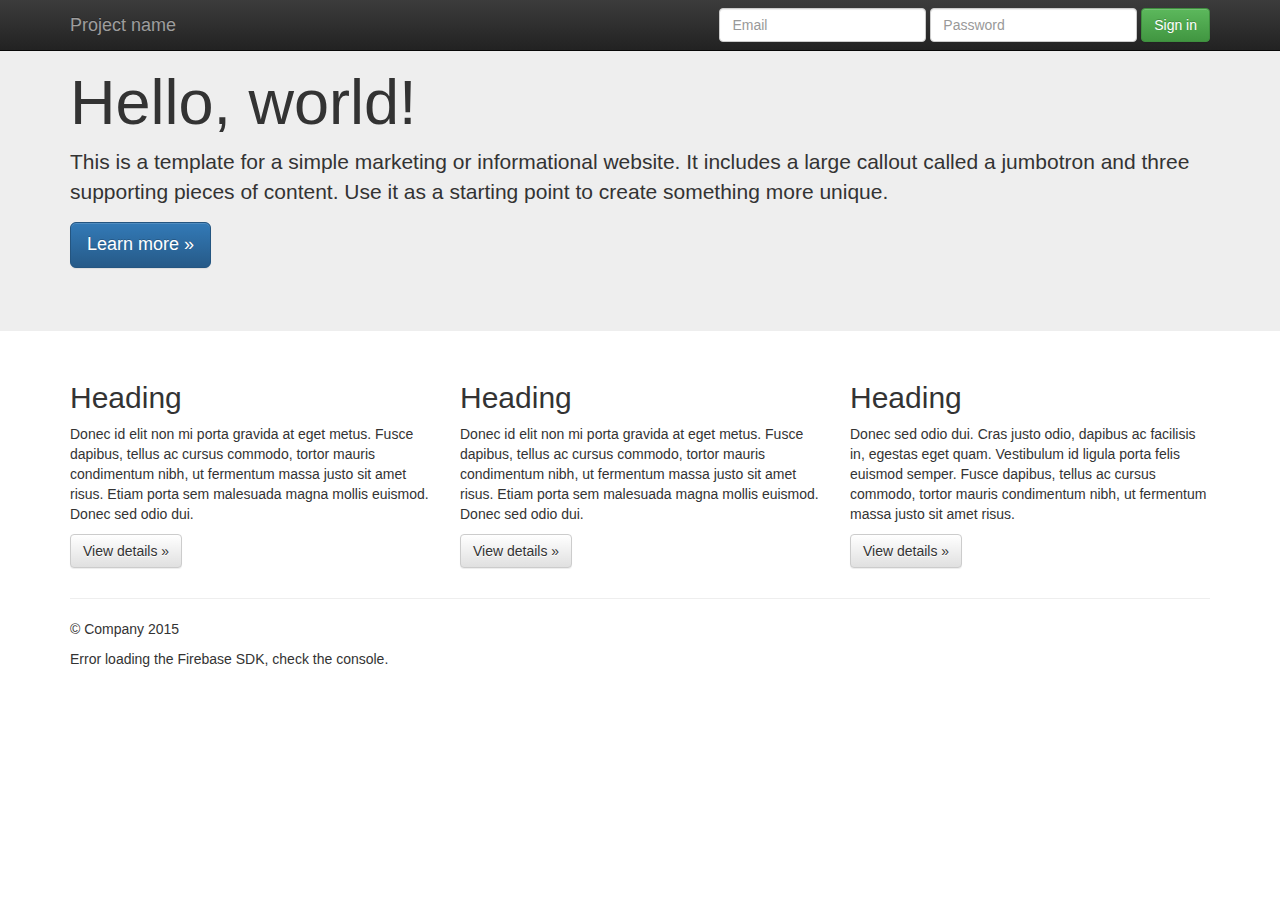
==== public/index.html @ 56bc90c0 "firebase init merged with initializr code" ====
<!DOCTYPE html>
<!--[if lt IE 7]>      <html class="no-js lt-ie9 lt-ie8 lt-ie7" lang=""> <![endif]-->
<!--[if IE 7]>         <html class="no-js lt-ie9 lt-ie8" lang=""> <![endif]-->
<!--[if IE 8]>         <html class="no-js lt-ie9" lang=""> <![endif]-->
<!--[if gt IE 8]><!-->
<html class="no-js" lang="">
<!--<![endif]-->

<head>
  <meta charset="utf-8">
  <meta name="viewport" content="width=device-width, initial-scale=1">
  <meta http-equiv="X-UA-Compatible" content="IE=edge,chrome=1">
  <meta name="description" content="Firebase resume and blog site">
  <title>Jordan Levy</title>

  <!-- update the version number as needed -->
  <script defer src="/__/firebase/7.9.1/firebase-app.js"></script>
  <!-- include only the Firebase features as you need -->
  <script defer src="/__/firebase/7.9.1/firebase-auth.js"></script>
  <script defer src="/__/firebase/7.9.1/firebase-database.js"></script>
  <script defer src="/__/firebase/7.9.1/firebase-messaging.js"></script>
  <script defer src="/__/firebase/7.9.1/firebase-storage.js"></script>
  <!-- initialize the SDK after all desired features are loaded -->
  <script defer src="/__/firebase/init.js"></script>

  <link rel="stylesheet" href="css/bootstrap.min.css">
  <link rel="stylesheet" href="css/bootstrap-theme.min.css">
  <link rel="stylesheet" href="css/main.css">

  <script src="js/vendor/modernizr-2.8.3-respond-1.4.2.min.js"></script>
  <script src="js/vendor/bootstrap.min.js"></script>
  <script src="js/main.js"></script>

</head>

<body>
  <!--[if lt IE 8]>
            <p class="browserupgrade">You are using an <strong>outdated</strong> browser. Please <a href="http://browsehappy.com/">upgrade your browser</a> to improve your experience.</p>
        <![endif]-->
  <nav class="navbar navbar-inverse navbar-fixed-top" role="navigation">
    <div class="container">
      <div class="navbar-header">
        <button type="button" class="navbar-toggle collapsed" data-toggle="collapse" data-target="#navbar"
          aria-expanded="false" aria-controls="navbar">
          <span class="sr-only">Toggle navigation</span>
          <span class="icon-bar"></span>
          <span class="icon-bar"></span>
          <span class="icon-bar"></span>
        </button>
        <a class="navbar-brand" href="#">Project name</a>
      </div>
      <div id="navbar" class="navbar-collapse collapse">
        <form class="navbar-form navbar-right" role="form">
          <div class="form-group">
            <input type="text" placeholder="Email" class="form-control">
          </div>
          <div class="form-group">
            <input type="password" placeholder="Password" class="form-control">
          </div>
          <button type="submit" class="btn btn-success">Sign in</button>
        </form>
      </div>
      <!--/.navbar-collapse -->
    </div>
  </nav>

  <!-- Main jumbotron for a primary marketing message or call to action -->
  <div class="jumbotron">
    <div class="container">
      <h1>Hello, world!</h1>
      <p>This is a template for a simple marketing or informational website. It includes a large callout called a
        jumbotron and three supporting pieces of content. Use it as a starting point to create something more unique.
      </p>
      <p><a class="btn btn-primary btn-lg" href="#" role="button">Learn more &raquo;</a></p>
    </div>
  </div>

  <div class="container">
    <!-- Example row of columns -->
    <div class="row">
      <div class="col-md-4">
        <h2>Heading</h2>
        <p>Donec id elit non mi porta gravida at eget metus. Fusce dapibus, tellus ac cursus commodo, tortor mauris
          condimentum nibh, ut fermentum massa justo sit amet risus. Etiam porta sem malesuada magna mollis euismod.
          Donec sed odio dui. </p>
        <p><a class="btn btn-default" href="#" role="button">View details &raquo;</a></p>
      </div>
      <div class="col-md-4">
        <h2>Heading</h2>
        <p>Donec id elit non mi porta gravida at eget metus. Fusce dapibus, tellus ac cursus commodo, tortor mauris
          condimentum nibh, ut fermentum massa justo sit amet risus. Etiam porta sem malesuada magna mollis euismod.
          Donec sed odio dui. </p>
        <p><a class="btn btn-default" href="#" role="button">View details &raquo;</a></p>
      </div>
      <div class="col-md-4">
        <h2>Heading</h2>
        <p>Donec sed odio dui. Cras justo odio, dapibus ac facilisis in, egestas eget quam. Vestibulum id ligula porta
          felis euismod semper. Fusce dapibus, tellus ac cursus commodo, tortor mauris condimentum nibh, ut fermentum
          massa justo sit amet risus.</p>
        <p><a class="btn btn-default" href="#" role="button">View details &raquo;</a></p>
      </div>
    </div>

    <hr>

    <footer>
      <p>&copy; Company 2015</p>
      <p id="load">Firebase SDK Loading&hellip;</p>
    </footer>
  </div> <!-- /container -->

  <script>
    document.addEventListener('DOMContentLoaded', function () {
      // // 🔥🔥🔥🔥🔥🔥🔥🔥🔥🔥🔥🔥🔥🔥🔥🔥🔥🔥🔥🔥🔥🔥🔥🔥🔥🔥🔥🔥🔥🔥🔥
      // // The Firebase SDK is initialized and available here!
      //
      // firebase.auth().onAuthStateChanged(user => { });
      // firebase.database().ref('/path/to/ref').on('value', snapshot => { });
      // firebase.messaging().requestPermission().then(() => { });
      // firebase.storage().ref('/path/to/ref').getDownloadURL().then(() => { });
      //
      // // 🔥🔥🔥🔥🔥🔥🔥🔥🔥🔥🔥🔥🔥🔥🔥🔥🔥🔥🔥🔥🔥🔥🔥🔥🔥🔥🔥🔥🔥🔥🔥

      try {
        let app = firebase.app();
        let features = ['auth', 'database', 'messaging', 'storage'].filter(feature => typeof app[feature] === 'function');
        document.getElementById('load').innerHTML = `Firebase SDK loaded with ${features.join(', ')}`;
      } catch (e) {
        console.error(e);
        document.getElementById('load').innerHTML = 'Error loading the Firebase SDK, check the console.';
      }
    });
  </script>
</body>

</html>
---- public/css/main.css ----
/* ==========================================================================
   Author's custom styles
   ========================================================================== */
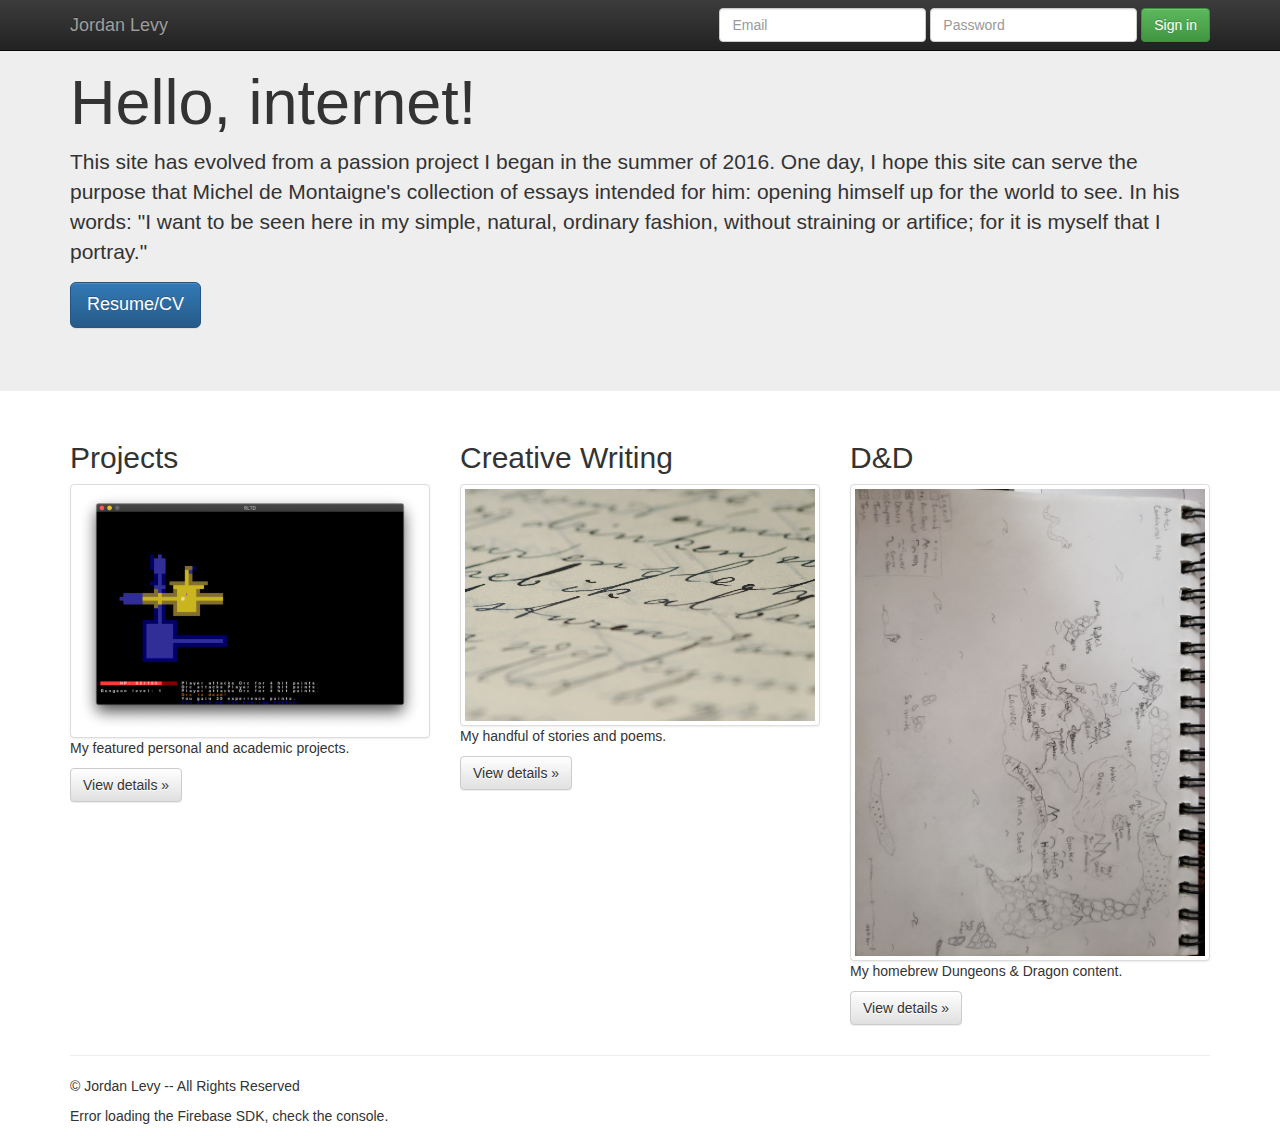
==== commit daa59381: "index content update, including images" ====
--- a/public/index.html
+++ b/public/index.html
@@ -28,6 +28,7 @@
   <link rel="stylesheet" href="css/main.css">
 
   <script src="js/vendor/modernizr-2.8.3-respond-1.4.2.min.js"></script>
+  <script>window.jQuery || document.write('<script src="js/vendor/jquery-1.11.2.min.js"><\/script>')</script>
   <script src="js/vendor/bootstrap.min.js"></script>
   <script src="js/main.js"></script>
 
@@ -47,7 +48,7 @@
           <span class="icon-bar"></span>
           <span class="icon-bar"></span>
         </button>
-        <a class="navbar-brand" href="#">Project name</a>
+        <a class="navbar-brand" href="#">Jordan Levy</a>
       </div>
       <div id="navbar" class="navbar-collapse collapse">
         <form class="navbar-form navbar-right" role="form">
@@ -64,14 +65,14 @@
     </div>
   </nav>
 
-  <!-- Main jumbotron for a primary marketing message or call to action -->
   <div class="jumbotron">
     <div class="container">
-      <h1>Hello, world!</h1>
-      <p>This is a template for a simple marketing or informational website. It includes a large callout called a
-        jumbotron and three supporting pieces of content. Use it as a starting point to create something more unique.
-      </p>
-      <p><a class="btn btn-primary btn-lg" href="#" role="button">Learn more &raquo;</a></p>
+      <h1>Hello, internet!</h1>
+      <p>This site has evolved from a passion project I began in the summer of 2016. One day, I hope this site can serve
+        the purpose that Michel de Montaigne's collection of essays intended for him: opening himself up for the world
+        to see. In his words: "I want to be seen here in my simple, natural, ordinary fashion, without straining or
+        artifice; for it is myself that I portray."</p>
+      <p><a class="btn btn-primary btn-lg" href="resume.html" role="button">Resume/CV</a></p>
     </div>
   </div>
 
@@ -79,24 +80,21 @@
     <!-- Example row of columns -->
     <div class="row">
       <div class="col-md-4">
-        <h2>Heading</h2>
-        <p>Donec id elit non mi porta gravida at eget metus. Fusce dapibus, tellus ac cursus commodo, tortor mauris
-          condimentum nibh, ut fermentum massa justo sit amet risus. Etiam porta sem malesuada magna mollis euismod.
-          Donec sed odio dui. </p>
+        <h2>Projects</h2>
+        <img src="res/imgs/RLTD.png" alt="A screenshot from a rogue-like game I am developing" class="img-thumbnail">
+        <p>My featured personal and academic projects.</p>
         <p><a class="btn btn-default" href="#" role="button">View details &raquo;</a></p>
       </div>
       <div class="col-md-4">
-        <h2>Heading</h2>
-        <p>Donec id elit non mi porta gravida at eget metus. Fusce dapibus, tellus ac cursus commodo, tortor mauris
-          condimentum nibh, ut fermentum massa justo sit amet risus. Etiam porta sem malesuada magna mollis euismod.
-          Donec sed odio dui. </p>
+        <h2>Creative Writing</h2>
+        <img src="res/imgs/stock-writing.jpg" alt="A stock image of calligraphy" class="img-thumbnail">
+        <p>My handful of stories and poems.</p>
         <p><a class="btn btn-default" href="#" role="button">View details &raquo;</a></p>
       </div>
       <div class="col-md-4">
-        <h2>Heading</h2>
-        <p>Donec sed odio dui. Cras justo odio, dapibus ac facilisis in, egestas eget quam. Vestibulum id ligula porta
-          felis euismod semper. Fusce dapibus, tellus ac cursus commodo, tortor mauris condimentum nibh, ut fermentum
-          massa justo sit amet risus.</p>
+        <h2>D&D</h2>
+        <img src="res/imgs/Aetei Sketch.jpg" alt="A sketch of some homebrew D&D content" class="img-thumbnail">
+        <p>My homebrew Dungeons & Dragon content.</p>
         <p><a class="btn btn-default" href="#" role="button">View details &raquo;</a></p>
       </div>
     </div>
@@ -104,7 +102,7 @@
     <hr>
 
     <footer>
-      <p>&copy; Company 2015</p>
+      <p>&copy; Jordan Levy -- All Rights Reserved</p>
       <p id="load">Firebase SDK Loading&hellip;</p>
     </footer>
   </div> <!-- /container -->
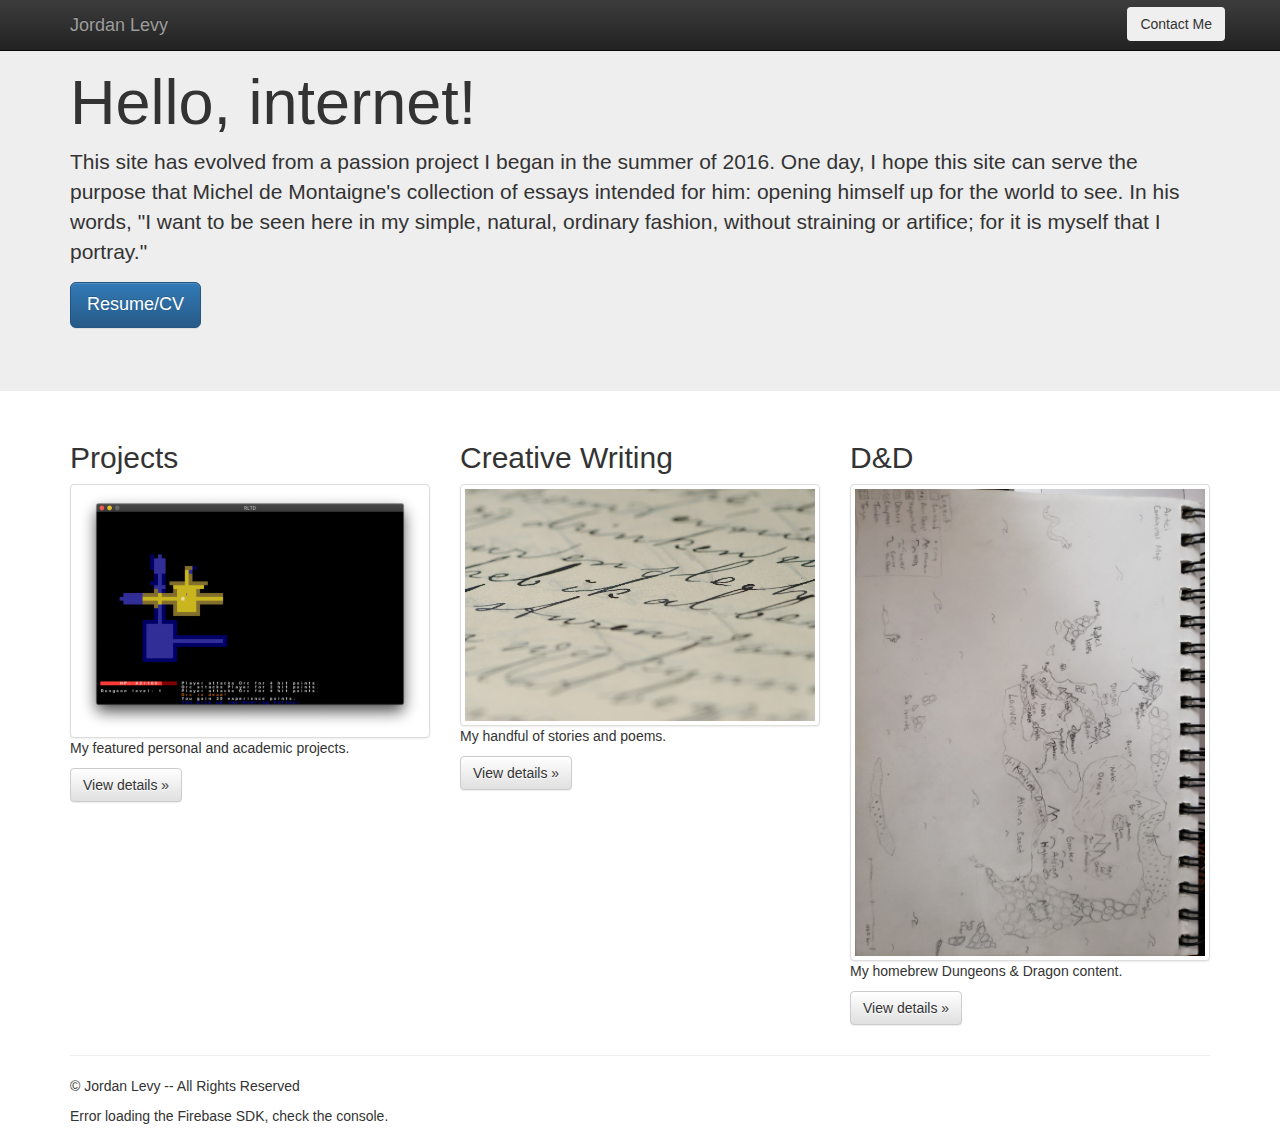
==== commit e2e9e265: "add contact me button" ====
--- a/public/index.html
+++ b/public/index.html
@@ -51,15 +51,7 @@
         <a class="navbar-brand" href="#">Jordan Levy</a>
       </div>
       <div id="navbar" class="navbar-collapse collapse">
-        <form class="navbar-form navbar-right" role="form">
-          <div class="form-group">
-            <input type="text" placeholder="Email" class="form-control">
-          </div>
-          <div class="form-group">
-            <input type="password" placeholder="Password" class="form-control">
-          </div>
-          <button type="submit" class="btn btn-success">Sign in</button>
-        </form>
+          <button type="button" class="navbar-right btn btn-outline-secondary nav-btn">Contact Me</button>
       </div>
       <!--/.navbar-collapse -->
     </div>
@@ -70,7 +62,7 @@
       <h1>Hello, internet!</h1>
       <p>This site has evolved from a passion project I began in the summer of 2016. One day, I hope this site can serve
         the purpose that Michel de Montaigne's collection of essays intended for him: opening himself up for the world
-        to see. In his words: "I want to be seen here in my simple, natural, ordinary fashion, without straining or
+        to see. In his words, "I want to be seen here in my simple, natural, ordinary fashion, without straining or
         artifice; for it is myself that I portray."</p>
       <p><a class="btn btn-primary btn-lg" href="resume.html" role="button">Resume/CV</a></p>
     </div>
--- a/public/css/main.css
+++ b/public/css/main.css
@@ -3,6 +3,10 @@
 /* ==========================================================================
    Author's custom styles
    ========================================================================== */
+
+.nav-btn {
+   margin-top: 0.5em;
+}
 
 
 
@@ -18,5 +22,3 @@
 
 
 
-
-
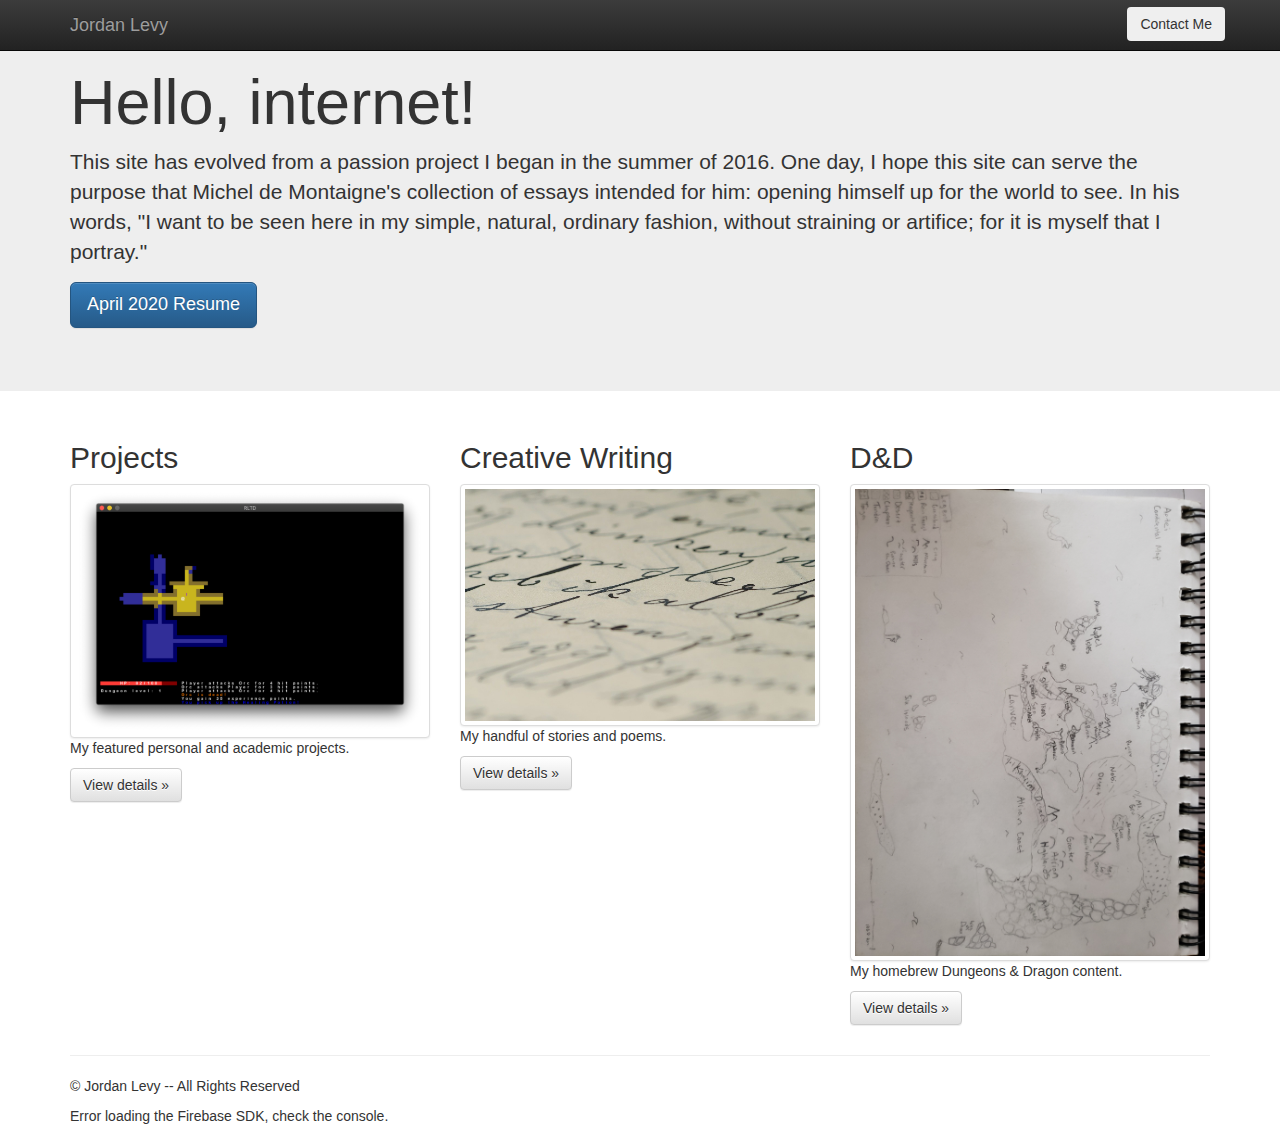
==== commit 61f3132f: "added resume and download link; todo page for tabs" ====
--- a/public/index.html
+++ b/public/index.html
@@ -64,30 +64,29 @@
         the purpose that Michel de Montaigne's collection of essays intended for him: opening himself up for the world
         to see. In his words, "I want to be seen here in my simple, natural, ordinary fashion, without straining or
         artifice; for it is myself that I portray."</p>
-      <p><a class="btn btn-primary btn-lg" href="resume.html" role="button">Resume/CV</a></p>
+      <p><a class="btn btn-primary btn-lg" role="button" onclick="resumeButton()">April 2020 Resume</a></p>
     </div>
   </div>
 
   <div class="container">
-    <!-- Example row of columns -->
     <div class="row">
       <div class="col-md-4">
         <h2>Projects</h2>
         <img src="res/imgs/RLTD.png" alt="A screenshot from a rogue-like game I am developing" class="img-thumbnail">
         <p>My featured personal and academic projects.</p>
-        <p><a class="btn btn-default" href="#" role="button">View details &raquo;</a></p>
+        <p><a class="btn btn-default" href="todo.html" role="button">View details &raquo;</a></p>
       </div>
       <div class="col-md-4">
         <h2>Creative Writing</h2>
         <img src="res/imgs/stock-writing.jpg" alt="A stock image of calligraphy" class="img-thumbnail">
         <p>My handful of stories and poems.</p>
-        <p><a class="btn btn-default" href="#" role="button">View details &raquo;</a></p>
+        <p><a class="btn btn-default" href="todo.html" role="button">View details &raquo;</a></p>
       </div>
       <div class="col-md-4">
         <h2>D&D</h2>
         <img src="res/imgs/Aetei Sketch.jpg" alt="A sketch of some homebrew D&D content" class="img-thumbnail">
         <p>My homebrew Dungeons & Dragon content.</p>
-        <p><a class="btn btn-default" href="#" role="button">View details &raquo;</a></p>
+        <p><a class="btn btn-default" href="todo.html" role="button">View details &raquo;</a></p>
       </div>
     </div>
 
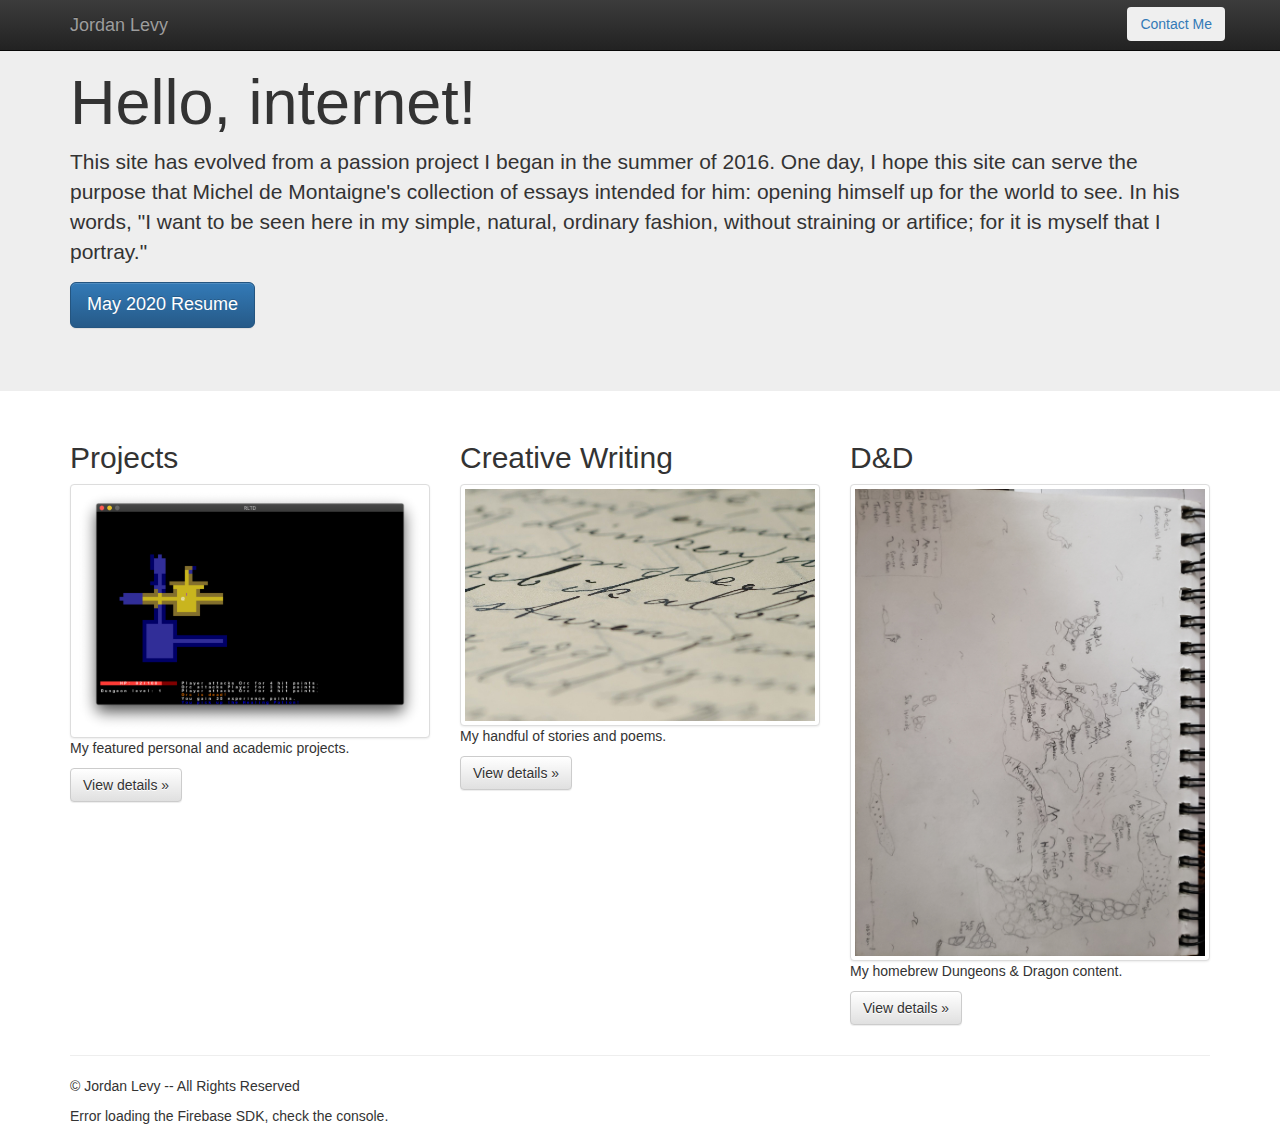
==== commit f3296b90: "update resume to May 2020; add mailto to contact me button" ====
--- a/public/index.html
+++ b/public/index.html
@@ -51,7 +51,8 @@
         <a class="navbar-brand" href="#">Jordan Levy</a>
       </div>
       <div id="navbar" class="navbar-collapse collapse">
-          <button type="button" class="navbar-right btn btn-outline-secondary nav-btn">Contact Me</button>
+        <a href="mailto:jordanlevy96@gmail.com"><button type="button"
+            class="navbar-right btn btn-outline-secondary nav-btn">Contact Me</button></a>
       </div>
       <!--/.navbar-collapse -->
     </div>
@@ -64,7 +65,7 @@
         the purpose that Michel de Montaigne's collection of essays intended for him: opening himself up for the world
         to see. In his words, "I want to be seen here in my simple, natural, ordinary fashion, without straining or
         artifice; for it is myself that I portray."</p>
-      <p><a class="btn btn-primary btn-lg" role="button" onclick="resumeButton()">April 2020 Resume</a></p>
+      <p><a class="btn btn-primary btn-lg" role="button" onclick="resumeButton()">May 2020 Resume</a></p>
     </div>
   </div>
 
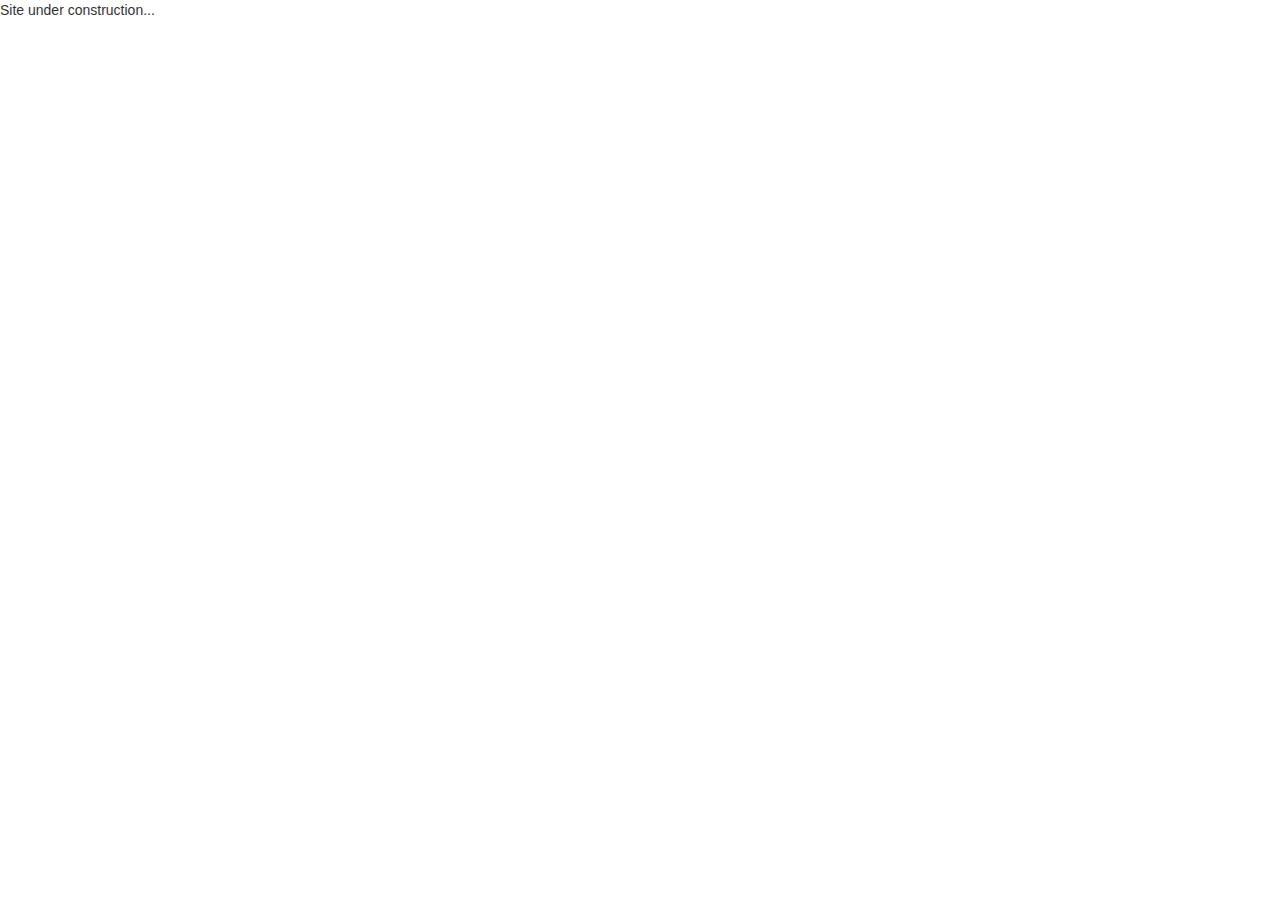
==== commit 9c259a1b: "remove old content" ====
--- a/public/index.html
+++ b/public/index.html
@@ -35,69 +35,7 @@
 </head>
 
 <body>
-  <!--[if lt IE 8]>
-            <p class="browserupgrade">You are using an <strong>outdated</strong> browser. Please <a href="http://browsehappy.com/">upgrade your browser</a> to improve your experience.</p>
-        <![endif]-->
-  <nav class="navbar navbar-inverse navbar-fixed-top" role="navigation">
-    <div class="container">
-      <div class="navbar-header">
-        <button type="button" class="navbar-toggle collapsed" data-toggle="collapse" data-target="#navbar"
-          aria-expanded="false" aria-controls="navbar">
-          <span class="sr-only">Toggle navigation</span>
-          <span class="icon-bar"></span>
-          <span class="icon-bar"></span>
-          <span class="icon-bar"></span>
-        </button>
-        <a class="navbar-brand" href="#">Jordan Levy</a>
-      </div>
-      <div id="navbar" class="navbar-collapse collapse">
-        <a href="mailto:jordanlevy96@gmail.com"><button type="button"
-            class="navbar-right btn btn-outline-secondary nav-btn">Contact Me</button></a>
-      </div>
-      <!--/.navbar-collapse -->
-    </div>
-  </nav>
-
-  <div class="jumbotron">
-    <div class="container">
-      <h1>Hello, internet!</h1>
-      <p>This site has evolved from a passion project I began in the summer of 2016. One day, I hope this site can serve
-        the purpose that Michel de Montaigne's collection of essays intended for him: opening himself up for the world
-        to see. In his words, "I want to be seen here in my simple, natural, ordinary fashion, without straining or
-        artifice; for it is myself that I portray."</p>
-      <p><a class="btn btn-primary btn-lg" role="button" onclick="resumeButton()">May 2020 Resume</a></p>
-    </div>
-  </div>
-
-  <div class="container">
-    <div class="row">
-      <div class="col-md-4">
-        <h2>Projects</h2>
-        <img src="res/imgs/RLTD.png" alt="A screenshot from a rogue-like game I am developing" class="img-thumbnail">
-        <p>My featured personal and academic projects.</p>
-        <p><a class="btn btn-default" href="todo.html" role="button">View details &raquo;</a></p>
-      </div>
-      <div class="col-md-4">
-        <h2>Creative Writing</h2>
-        <img src="res/imgs/stock-writing.jpg" alt="A stock image of calligraphy" class="img-thumbnail">
-        <p>My handful of stories and poems.</p>
-        <p><a class="btn btn-default" href="todo.html" role="button">View details &raquo;</a></p>
-      </div>
-      <div class="col-md-4">
-        <h2>D&D</h2>
-        <img src="res/imgs/Aetei Sketch.jpg" alt="A sketch of some homebrew D&D content" class="img-thumbnail">
-        <p>My homebrew Dungeons & Dragon content.</p>
-        <p><a class="btn btn-default" href="todo.html" role="button">View details &raquo;</a></p>
-      </div>
-    </div>
-
-    <hr>
-
-    <footer>
-      <p>&copy; Jordan Levy -- All Rights Reserved</p>
-      <p id="load">Firebase SDK Loading&hellip;</p>
-    </footer>
-  </div> <!-- /container -->
+  <p>Site under construction...</p>
 
   <script>
     document.addEventListener('DOMContentLoaded', function () {
@@ -123,4 +61,4 @@
   </script>
 </body>
 
-</html>+</html>
